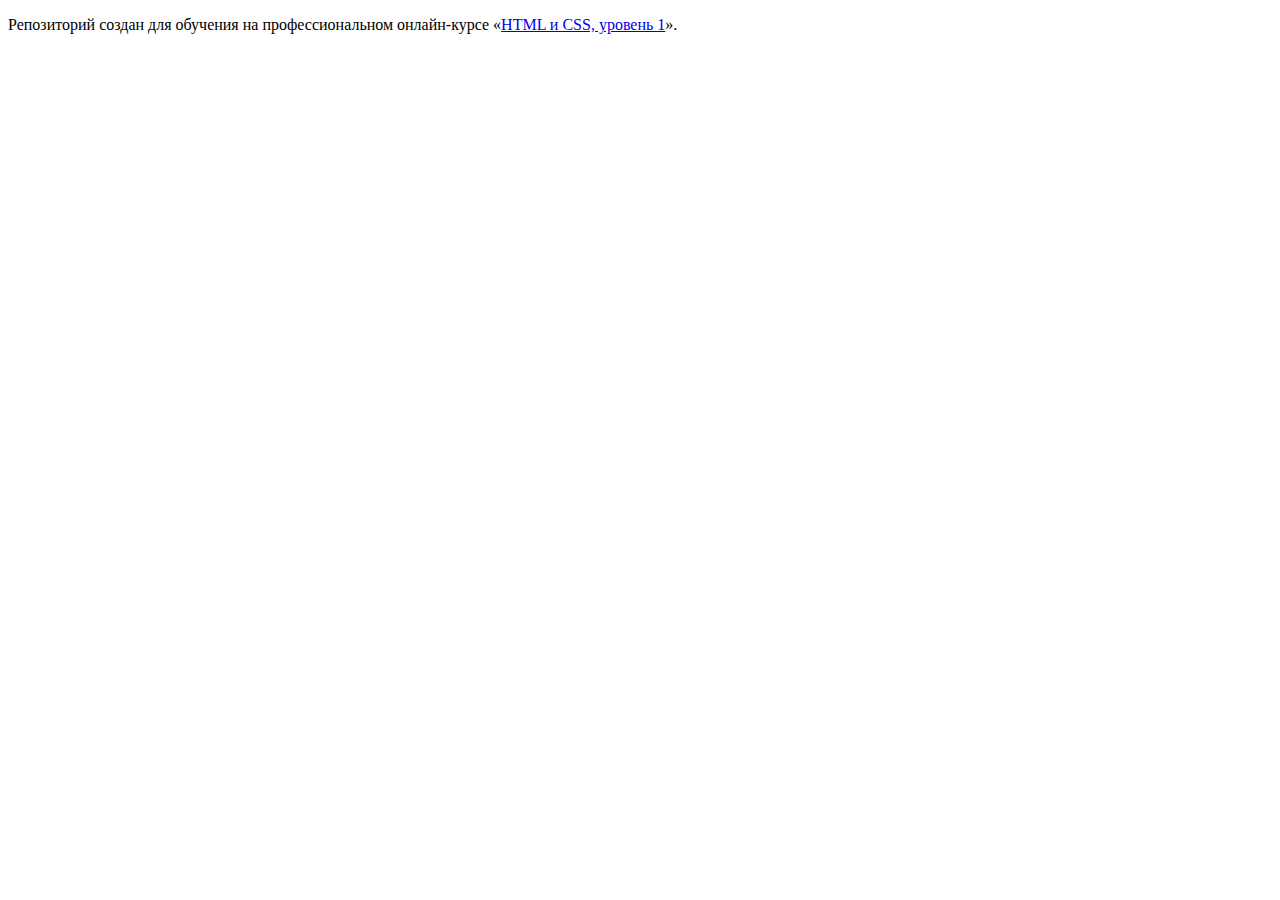
==== index.html @ 14d94838 ":hatching_chick:" ====
<!DOCTYPE html>
<html lang="ru">
  <head>
    <meta charset="utf-8">
    <title>HTML Academy: Нёрдс</title>
  </head>
  <body>

    <p>Репозиторий создан для обучения на профессиональном онлайн‑курсе «<a href="https://htmlacademy.ru/intensive/htmlcss">HTML и CSS, уровень 1</a>».</p>

  </body>
</html>
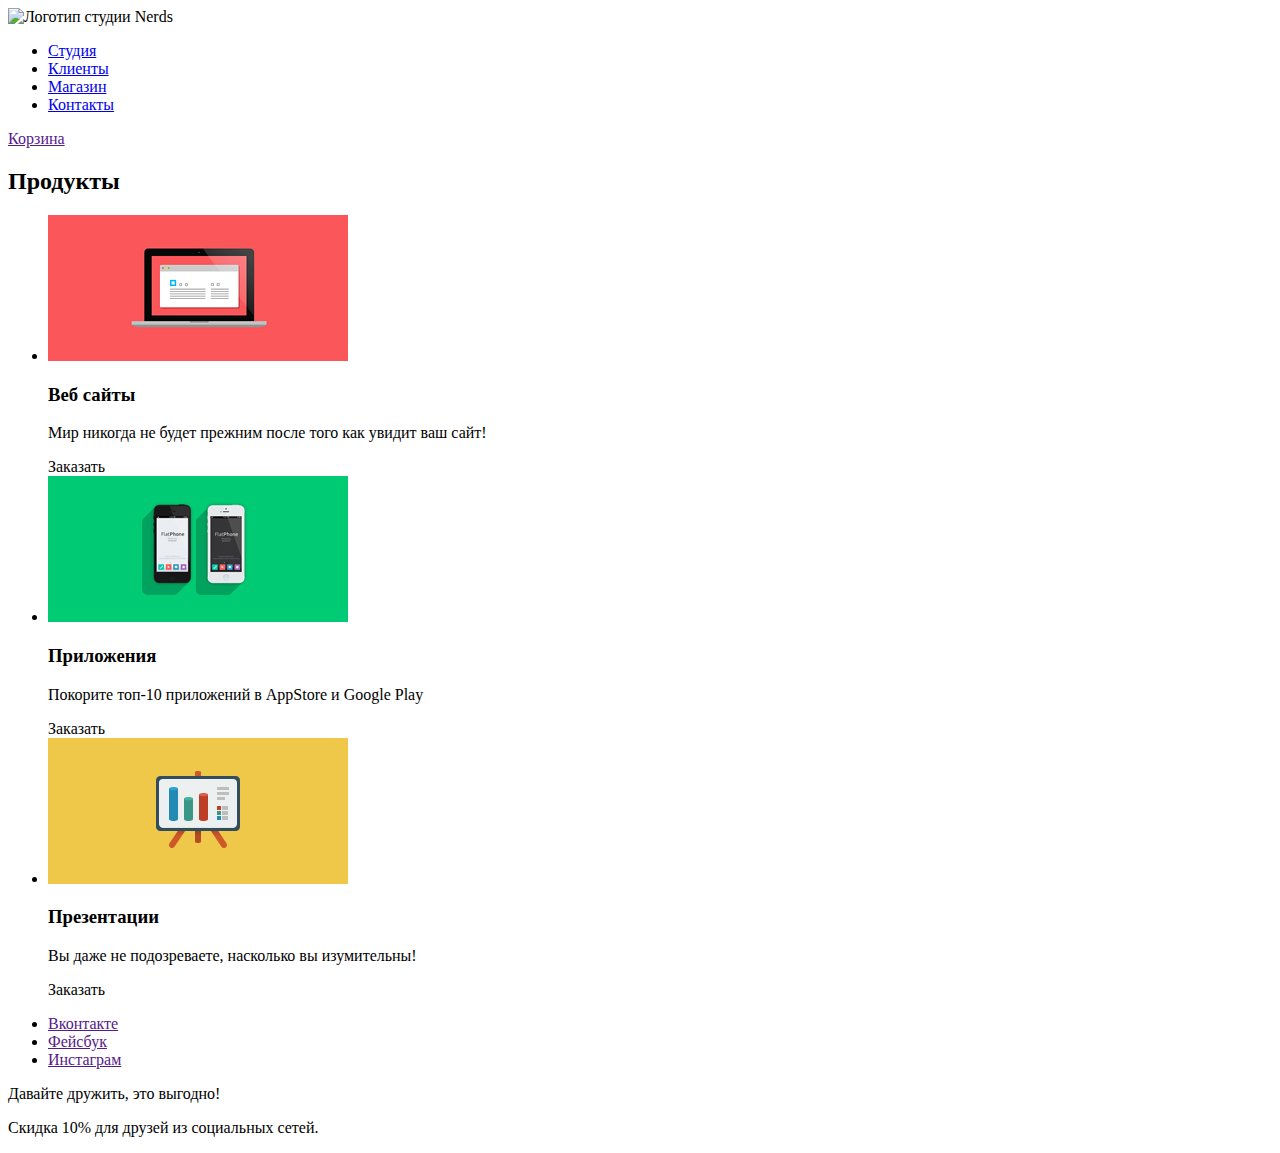
==== commit d1c656d9: "Добавил графику" ====
--- a/index.html
+++ b/index.html
@@ -5,8 +5,63 @@
     <title>HTML Academy: Нёрдс</title>
   </head>
   <body>
+    <header>
+      <nav>
+        <a>
+          <img src="./img/svg/nerds-logo.svg" alt="Логотип студии Nerds">
+        </a>
+        <ul>
+          <li><a href="studio.html">Студия</a></li>
+          <li><a href="customers.html">Клиенты</a></li>
+          <li><a href="catalog.html">Магазин</a></li>
+          <li><a href="contacts.html">Контакты</a></li>
+        </ul>
+        <a href="">Корзина</a>
+      </nav>
+    </header>
+    <main>
+      <section>
+        <h2>Продукты</h2>
+        <ul>
+          <li>
+            <img src="./img/illustration-1.png" alt="Веб сайты">
+            <h3>Веб сайты</h3>
+            <p>Мир никогда не будет прежним после того как увидит ваш сайт!</p>
+            <a>Заказать</a>
+          </li>
+          <li>
+            <img src="./img/illustration-2.png" alt="Приложения">
+            <h3>Приложения</h3>
+            <p>Покорите топ-10 приложений в AppStore и Google Play</p>
+            <a>Заказать</a>
+          </li>
+          <li>
+            <img src="./img/illustration-3.png" alt="Презентации">
+            <h3>Презентации</h3>
+            <p>Вы даже не подозреваете,
+              насколько вы изумительны!</p>
+            <a>Заказать</a>
+          </li>
+        </ul>
+      </section>
+    </main>
+    <footer>
+      <ul>
+        <li>
+          <a href="">Вконтакте</a>
+        </li>
+        <li>
+          <a href="">Фейсбук</a>
+        </li>
+        <li>
+          <a href="">Инстаграм</a>
+        </li>
+      </ul>
+      <div>
+        <p>Давайте дружить, это выгодно!</p>
+        <p>Скидка 10% для друзей из социальных сетей.</p>
+      </div>
 
-    <p>Репозиторий создан для обучения на профессиональном онлайн‑курсе «<a href="https://htmlacademy.ru/intensive/htmlcss">HTML и CSS, уровень 1</a>».</p>
-
+    </footer>
   </body>
 </html>
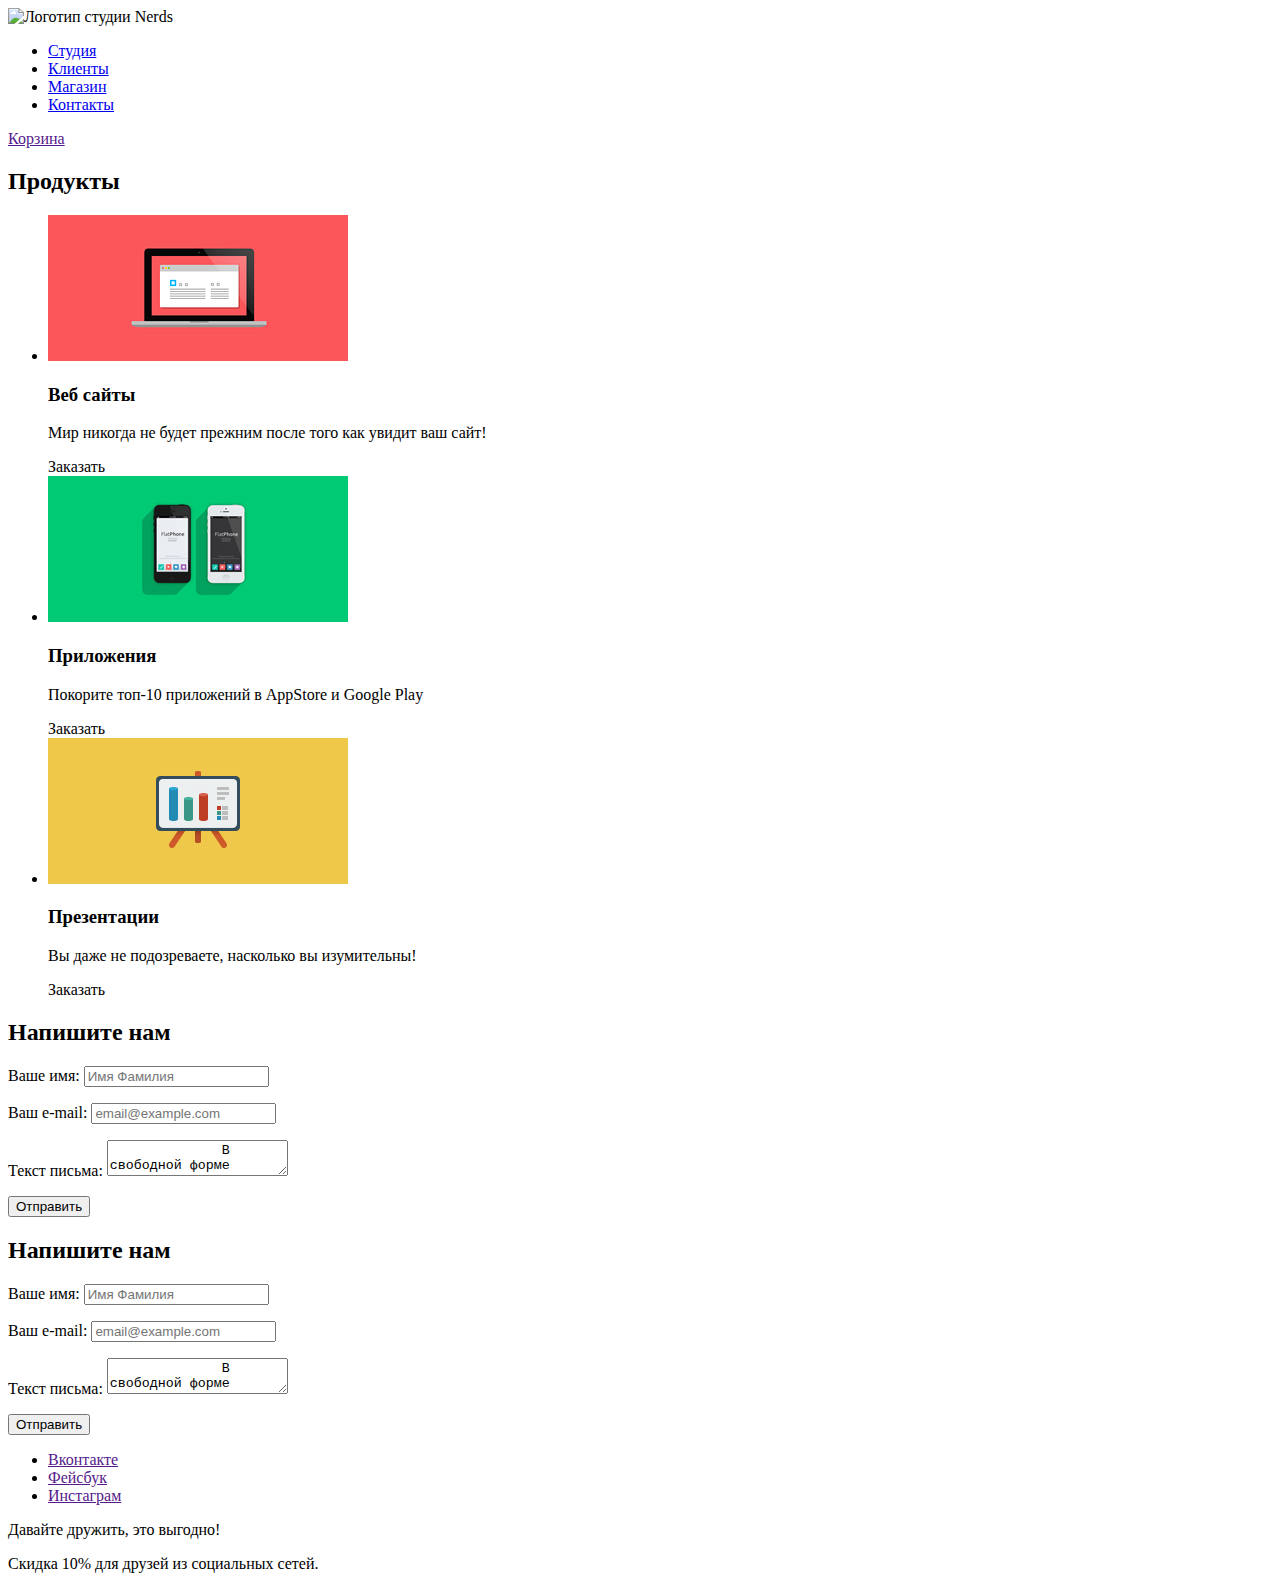
==== commit f8511d68: "Добавил Формы" ====
--- a/index.html
+++ b/index.html
@@ -44,8 +44,52 @@
           </li>
         </ul>
       </section>
+      <section>
+        <h2>Напишите нам</h2>
+        <form action="https://echo.htmlacademy.ru" method="post">
+          <p>
+            <label for="user-name">Ваше имя:</label>
+            <input id="user-name" type="text" name="user-name" required
+                   placeholder="Имя Фамилия">
+          </p>
+          <p>
+            <label for="user-email">Ваш e-mail:</label>
+            <input id="user-email" type="email" name="email" required
+                   placeholder="email@example.com">
+          </p>
+          <p>
+            <label for="user-message">Текст письма:</label>
+            <textarea id="user-message" name="user-message" required >
+              В свободной форме
+            </textarea>
+          </p>
+          <button type="submit">Отправить</button>
+        </form>
+      </section>
     </main>
     <footer>
+      <section>
+        <h2>Напишите нам</h2>
+        <form action="https://echo.htmlacademy.ru" method="post">
+          <p>
+            <label for="user-name">Ваше имя:</label>
+            <input id="user-name" type="text" name="user-name" required
+                   placeholder="Имя Фамилия">
+          </p>
+          <p>
+            <label for="user-email">Ваш e-mail:</label>
+            <input id="user-email" type="email" name="email" required
+                   placeholder="email@example.com">
+          </p>
+          <p>
+            <label for="user-message">Текст письма:</label>
+            <textarea id="user-message" name="user-message" required >
+              В свободной форме
+            </textarea>
+          </p>
+          <button type="submit">Отправить</button>
+        </form>
+      </section>
       <ul>
         <li>
           <a href="">Вконтакте</a>
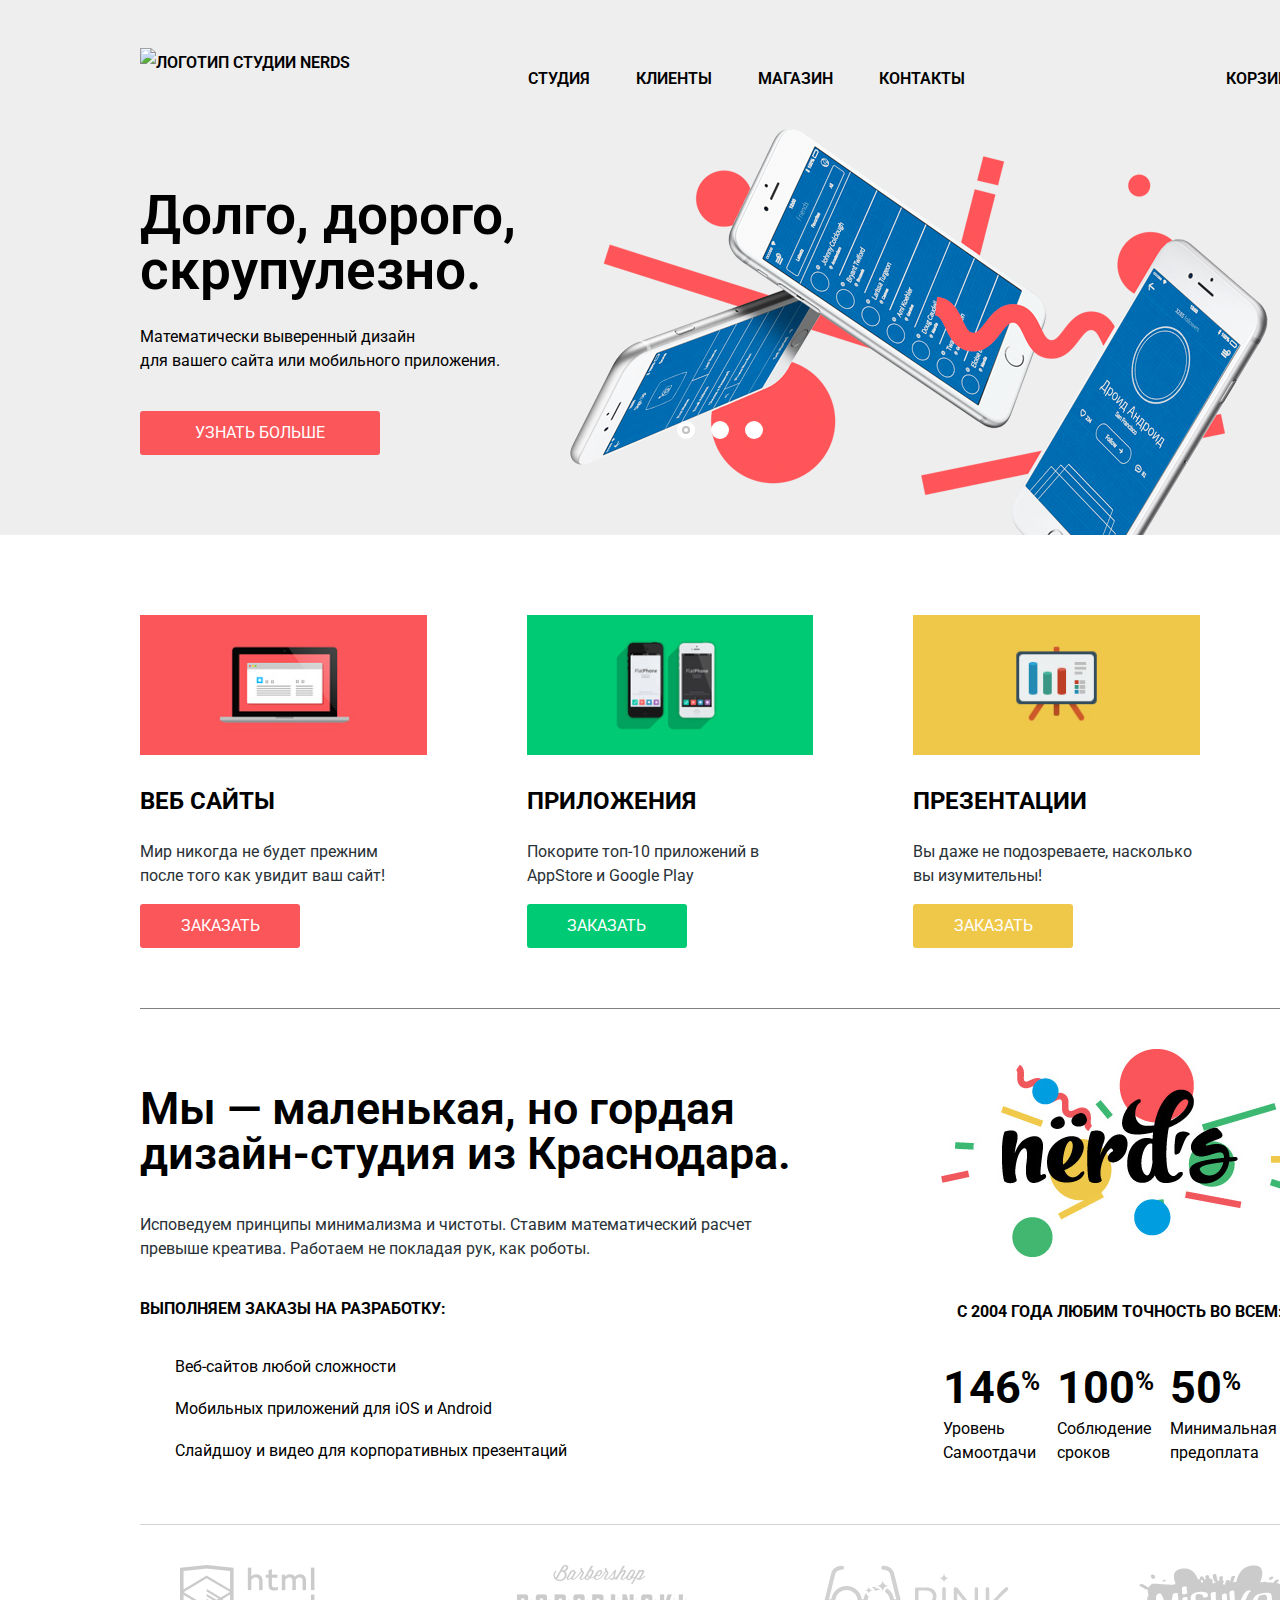
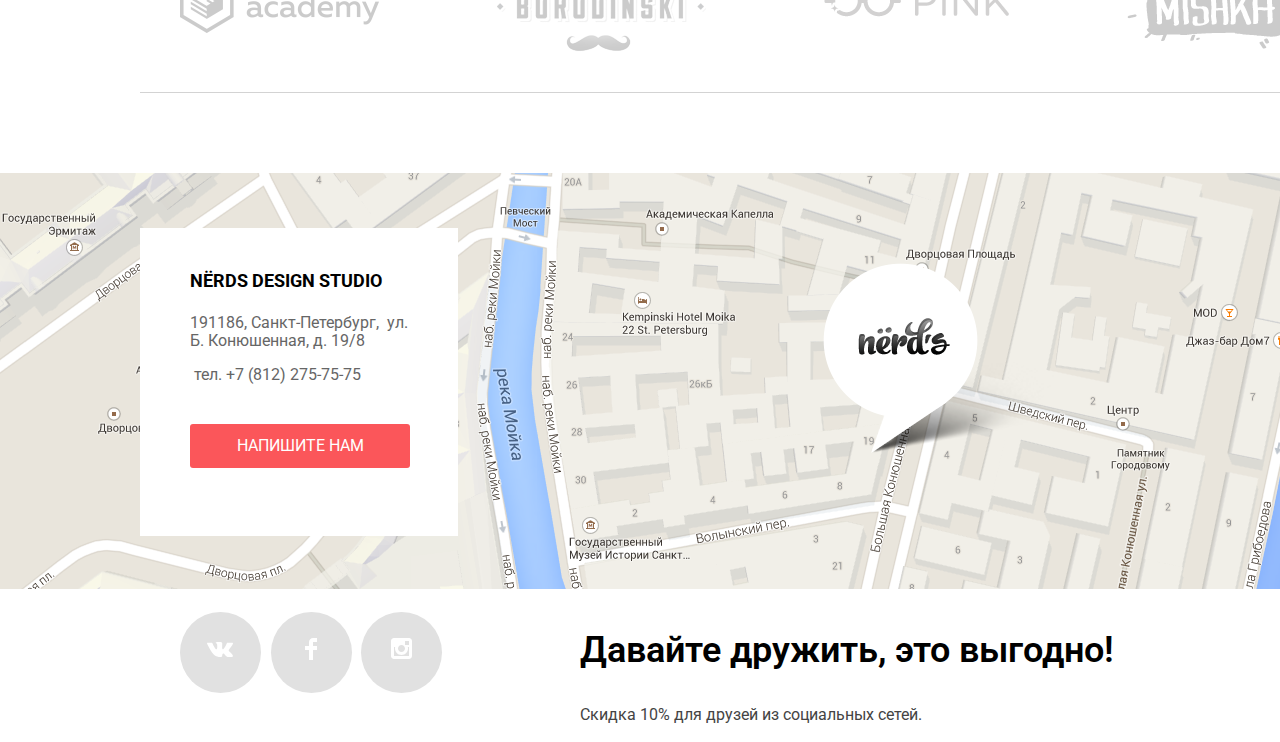
==== commit 46370218: "Понаделал всякого" ====
--- a/index.html
+++ b/index.html
@@ -3,109 +3,212 @@
   <head>
     <meta charset="utf-8">
     <title>HTML Academy: Нёрдс</title>
+    <link href="https://fonts.googleapis.com/css?family=Roboto&display=swap"
+          rel="stylesheet">
+    <link href="css/normalize.css" rel="stylesheet">
+    <link href="css/style.css" rel="stylesheet">
   </head>
   <body>
-    <header>
-      <nav>
-        <a>
-          <img src="./img/svg/nerds-logo.svg" alt="Логотип студии Nerds">
-        </a>
-        <ul>
-          <li><a href="studio.html">Студия</a></li>
-          <li><a href="customers.html">Клиенты</a></li>
-          <li><a href="catalog.html">Магазин</a></li>
-          <li><a href="contacts.html">Контакты</a></li>
-        </ul>
-        <a href="">Корзина</a>
-      </nav>
+    <header class="main-header">
+        <nav class="main-navigation">
+
+            <div class="container">
+              <a class="header-logo">
+                <img src="./img/svg/nerds-logo.svg" alt="Логотип студии Nerds">
+              </a>
+              <ul class="site-navigation">
+                <li><a href="studio.html">Студия</a></li>
+                <li><a href="customers.html">Клиенты</a></li>
+                <li><a href="catalog.html">Магазин</a></li>
+                <li><a href="contacts.html">Контакты</a></li>
+              </ul>
+              <ul>
+                <li class="user-navigation">
+                  <a class="navigation-basket" href="">Корзина</a>
+                </li>
+              </ul>
+            </div>
+
+
+        </nav>
+
     </header>
     <main>
-      <section>
-        <h2>Продукты</h2>
-        <ul>
-          <li>
-            <img src="./img/illustration-1.png" alt="Веб сайты">
-            <h3>Веб сайты</h3>
-            <p>Мир никогда не будет прежним после того как увидит ваш сайт!</p>
-            <a>Заказать</a>
-          </li>
-          <li>
-            <img src="./img/illustration-2.png" alt="Приложения">
-            <h3>Приложения</h3>
-            <p>Покорите топ-10 приложений в AppStore и Google Play</p>
-            <a>Заказать</a>
-          </li>
-          <li>
-            <img src="./img/illustration-3.png" alt="Презентации">
-            <h3>Презентации</h3>
-            <p>Вы даже не подозреваете,
-              насколько вы изумительны!</p>
-            <a>Заказать</a>
-          </li>
-        </ul>
+      <section class="slider">
+        <div class="container">
+          <h2 class="visually-hidden">Преимущества</h2>
+          <div class="slider-controls">
+            <i class="active"></i>
+            <i></i>
+            <i></i>
+          </div>
+          <ul class="slider-list">
+            <li class="slider-item">
+              <h3>Долго, дорого,<br> скрупулезно.</h3>
+              <p>Математически выверенный дизайн<br> для вашего сайта или мобильного приложения.</p>
+              <a class="slider-item-button button" href="#">Узнать больше</a>
+            </li>
+            <li class="slider-item">
+              <h3>Любим математику как никто другой</h3>
+              <p>Никакого креатива, только математические формулы для расчета идеальных пропорций.</p>
+              <a class="slider-item-button button" href="#">Узнать больше</a>
+            </li>
+            <li class="slider-item">
+              <h3>Только ночь,<br> только хардкор</h3>
+              <p>Работать днем, как все? Мы против этого.<br> Ближе к полуночи работа только начинается.</p>
+              <a class="slider-item-button button" href="#">Узнать больше</a>
+            </li>
+          </ul>
+        </div>
       </section>
-      <section>
-        <h2>Напишите нам</h2>
-        <form action="https://echo.htmlacademy.ru" method="post">
-          <p>
-            <label for="user-name">Ваше имя:</label>
-            <input id="user-name" type="text" name="user-name" required
-                   placeholder="Имя Фамилия">
-          </p>
-          <p>
-            <label for="user-email">Ваш e-mail:</label>
-            <input id="user-email" type="email" name="email" required
-                   placeholder="email@example.com">
-          </p>
-          <p>
-            <label for="user-message">Текст письма:</label>
-            <textarea id="user-message" name="user-message" required >
+      <div class="container">
+        <section class="main-product">
+          <h2 class="visually-hidden">Продукты</h2>
+          <ul class="main-product-list">
+            <li class="main-product-item sites">
+              <img src="./img/illustration-1.png" alt="Веб сайты">
+              <h3>Веб сайты</h3>
+              <p>Мир никогда не будет прежним <br> после того как увидит ваш сайт!</p>
+              <a class="button">Заказать</a>
+            </li>
+            <li class="main-product-item apps">
+              <img src="./img/illustration-2.png" alt="Приложения">
+              <h3>Приложения</h3>
+              <p>Покорите топ-10 приложений в AppStore и Google Play</p>
+              <a class="button">Заказать</a>
+            </li>
+            <li class="main-product-item presentations">
+              <img src="./img/illustration-3.png" alt="Презентации">
+              <h3>Презентации</h3>
+              <p>Вы даже не подозреваете,
+                насколько вы изумительны!</p>
+              <a class="button">Заказать</a>
+            </li>
+          </ul>
+        </section>
+        <section class="advantages">
+          <div class="advantages-item-1">
+            <h2>Мы — маленькая, но гордая + дизайн-студия из Краснодара. </h2>
+            <p>Исповедуем принципы минимализма и чистоты. Ставим математический расчет + превыше креатива.
+              Работаем не покладая рук, как роботы.</p>
+            <h3>Выполняем заказы на разработку:</h3>
+            <ul>
+              <li>Веб-сайтов любой сложности</li>
+              <li>Мобильных приложений для iOS и Android</li>
+              <li>Слайдшоу и видео для корпоративных презентаций</li>
+            </ul>
+          </div>
+          <div class="advantages-item-2">
+            <img src="./img/nerds-illustration.png" alt="Логотип Нёрдс">
+            <h3>с 2004 года Любим точность во всем:</h3>
+            <table>
+              <tr class="table-values">
+                <td>146<sup class="table-percents">%</sup></td>
+                <td>100<sup class="table-percents">%</sup></td>
+                <td>50<sup class="table-percents">%</sup></td>
+              </tr>
+              <tr>
+                <td>Уровень Самоотдачи</td>
+                <td>Соблюдение сроков</td>
+                <td>Минимальная предоплата</td>
+              </tr>
+            </table>
+          </div>
+        </section>
+        <section class="works">
+          <h2 class="visually-hidden">Наши Работы</h2>
+          <ul>
+            <li><a href=""><img src="./img/logo-1.png"></a></li>
+            <li><a href=""><img src="./img/logo-2.png"></a></li>
+            <li><a href=""><img src="./img/logo-3.png"></a></li>
+            <li><a href=""><img src="./img/logo-4.png"></a></li>
+          </ul>
+        </section>
+      </div>
+
+
+
+    </main>
+    <footer class="main-footer">
+      <section class="footer-contacts">
+        <h2 class="visually-hidden">Схема проезда</h2>
+        <div class="map-container">
+          <img src="img/map.png" alt="Офис компании по адресу:
+           г. Санкт-Петербург,  +ул. Б. Конюшенная, д. 19/8">
+          <div class="map-pointer"></div>
+
+          <div class="contacts-field">
+            <h3>NЁRDS DESIGN STUDIO</h3>
+            <p>191186, Санкт-Петербург,  +ул. Б. Конюшенная, д. 19/8</p>
+            <p> +тел. +7 (812) 275-75-75</p>
+            <button type="button" class="button">Напишите нам</button>
+          </div>
+
+        </div>
+
+      </section>
+      <div class="container">
+        <section class="footer-social">
+          <h2 class="visually-hidden">Соцсети</h2>
+          <ul>
+            <li class="social-button">
+              <a href=""><span class="visually-hidden">Вконтакте</span>
+                <svg width="27" height="16" viewBox="0 0 27 16" fill="none" xmlns="http://www.w3.org/2000/svg">
+                  <path d="M16.138 12.51C17.094 12.201 18.318 14.55 19.621 15.449C20.599 16.13 21.348 15.983 21.348 15.983L24.821 15.933C24.821 15.933 26.636 15.821 25.778 14.379C25.707 14.259 25.275 13.31 23.193 11.357C21.016 9.31404 21.311 9.64504 23.932 6.11304C25.529 3.96004 26.168 2.64504 25.968 2.08504C25.776 1.54604 24.603 1.68604 24.603 1.68604L20.69 1.71304C20.309 1.71404 19.986 1.83204 19.839 2.22804C19.836 2.23204 19.218 3.89404 18.394 5.30704C16.653 8.29604 15.958 8.45504 15.67 8.26804C15.009 7.83504 15.176 6.53104 15.176 5.60404C15.176 2.70704 15.608 1.49904 14.33 1.18704C13.903 1.08304 13.591 1.01504 12.502 1.00504C11.11 0.984037 9.92797 1.00504 9.25797 1.33404C8.81297 1.55704 8.47197 2.04604 8.67897 2.07404C8.93897 2.10904 9.52197 2.23404 9.83397 2.66004C10.235 3.21204 10.223 4.44904 10.223 4.44904C10.223 4.44904 10.452 7.86004 9.68297 8.28304C9.15497 8.57304 8.43297 7.98104 6.87997 5.26704C6.08697 3.87904 5.48797 2.34504 5.48797 2.34504C5.48797 2.34504 5.37197 2.06004 5.16197 1.90404C4.91197 1.71904 4.56197 1.66004 4.56197 1.66004L0.84797 1.68404C0.84797 1.68404 0.28997 1.70004 0.0849697 1.94604C-0.0970303 2.16404 0.0699697 2.61404 0.0699697 2.61404C0.0699697 2.61404 2.97897 9.49504 6.27297 12.961C9.29297 16.143 12.725 15.932 12.725 15.932H14.28C14.28 15.932 14.749 15.878 14.989 15.62C15.213 15.38 15.203 14.929 15.203 14.929C15.203 14.929 15.172 12.82 16.138 12.51Z" fill="white"/>
+                </svg>
+              </a>
+            </li>
+            <li class="social-button">
+              <a href=""><span class="visually-hidden">Фейсбук</span>
+                <svg width="12" height="22" viewBox="0 0 12 22" fill="none" xmlns="http://www.w3.org/2000/svg">
+                  <path d="M12 4V0H8C5.79086 0 4 1.79086 4 4V8H0V12H4V22H8V12H12V8H8V4H12Z" fill="white"/>
+                </svg>
+              </a>
+            </li>
+            <li class="social-button">
+              <a href=""><span class="visually-hidden">Инстаграм</span>
+                <svg width="21" height="21" viewBox="0 0 21 21" fill="none" xmlns="http://www.w3.org/2000/svg">
+                  <path fill-rule="evenodd" clip-rule="evenodd" d="M3 0H18C19.65 0 21 1.35 21 3V18C21 19.65 19.65 21 18 21H3C1.35 21 0 19.65 0 18V3C0 1.35 1.35 0 3 0ZM14 10.5C14 8.57 12.43 7 10.5 7C8.57 7 7 8.57 7 10.5C7 12.43 8.57 14 10.5 14C12.43 14 14 12.43 14 10.5ZM3 18V9H4.181C4.0626 9.49127 4.00186 9.99467 4 10.5C4 14.0899 6.91015 17 10.5 17C14.0899 17 17 14.0899 17 10.5C16.9986 9.99464 16.9379 9.49118 16.819 9H18V18H3ZM14 7H18V3H14V7Z" fill="white"/>
+                </svg>
+              </a>
+            </li>
+          </ul>
+        </section>
+        <div class="footer-promo">
+          <p>Давайте дружить, это выгодно!</p>
+          <p>Скидка 10% для друзей из социальных сетей.</p>
+        </div>
+      </div>
+
+
+    </footer>
+    <section class="modal modal-message">
+      <h2>Напишите нам</h2>
+      <form action="https://echo.htmlacademy.ru" method="post">
+        <p>
+          <label for="user-name">Ваше имя:</label>
+          <input id="user-name" type="text" name="user-name" required
+                 placeholder="Имя Фамилия">
+        </p>
+        <p>
+          <label for="user-email">Ваш e-mail:</label>
+          <input id="user-email" type="email" name="email" required
+                 placeholder="email@example.com">
+        </p>
+        <p>
+          <label for="user-message">Текст письма:</label>
+          <textarea id="user-message" name="user-message" required >
               В свободной форме
             </textarea>
-          </p>
-          <button type="submit">Отправить</button>
-        </form>
-      </section>
-    </main>
-    <footer>
-      <section>
-        <h2>Напишите нам</h2>
-        <form action="https://echo.htmlacademy.ru" method="post">
-          <p>
-            <label for="user-name">Ваше имя:</label>
-            <input id="user-name" type="text" name="user-name" required
-                   placeholder="Имя Фамилия">
-          </p>
-          <p>
-            <label for="user-email">Ваш e-mail:</label>
-            <input id="user-email" type="email" name="email" required
-                   placeholder="email@example.com">
-          </p>
-          <p>
-            <label for="user-message">Текст письма:</label>
-            <textarea id="user-message" name="user-message" required >
-              В свободной форме
-            </textarea>
-          </p>
-          <button type="submit">Отправить</button>
-        </form>
-      </section>
-      <ul>
-        <li>
-          <a href="">Вконтакте</a>
-        </li>
-        <li>
-          <a href="">Фейсбук</a>
-        </li>
-        <li>
-          <a href="">Инстаграм</a>
-        </li>
-      </ul>
-      <div>
-        <p>Давайте дружить, это выгодно!</p>
-        <p>Скидка 10% для друзей из социальных сетей.</p>
-      </div>
-
-    </footer>
+        </p>
+        <button type="submit">Отправить</button>
+      </form>
+      <button class="modal-close" type="button">Закрыть</button>
+    </section>
   </body>
 </html>
--- a/css/style.css
+++ b/css/style.css
@@ -0,0 +1,545 @@
+body {
+  margin: 0;
+  padding: 0;
+  min-width: 1440px;
+
+  font-family: Roboto, Arial, sans-serif;
+  font-size: 16px;
+  line-height: 24px;
+  font-weight: 400;
+  color: #000000;
+}
+
+a {
+  text-decoration: none;
+}
+
+img {
+  max-width: 100%;
+  height: auto;
+}
+
+.visually-hidden:not(:focus):not(:active),
+input[type="checkbox"].visually-hidden,
+input[type="radio"].visually-hidden {
+  position: absolute;
+
+  width: 1px;
+  height: 1px;
+  margin: -1px;
+  border: 0;
+  padding: 0;
+
+  white-space: nowrap;
+
+  clip-path: inset(100%);
+  clip: rect(0 0 0 0);
+  overflow: hidden;
+}
+
+.container {
+  width: 1200px;
+  margin: 0 auto;
+  padding: 0 20px;
+
+  box-sizing: border-box;
+}
+
+.main-header {
+  background-color: #eeeeee;
+}
+
+.main-navigation {
+  font-size: 16px;
+  line-height: 30px;
+  text-transform: uppercase;
+  font-weight: 600;
+
+
+}
+
+.main-navigation .container {
+  display: flex;
+  justify-content: space-between;
+}
+
+.site-navigation {
+  list-style: none;
+  width:520px;
+  padding-top: 48px;
+
+
+  display: flex;
+
+
+}
+.site-navigation a {
+  display: block;
+  margin-right: 46px;
+  vertical-align: middle;
+}
+
+.user-navigation {
+  margin-left: auto;
+  padding-top: 48px;
+}
+
+.header-logo {
+  margin-top: 48px;
+
+
+}
+
+.site-navigation a,
+.user-navigation a{
+
+  color: #000000;
+}
+
+.user-navigation {
+  list-style: none;
+  margin-left: auto;
+}
+
+.site-navigation a:hover,
+.site-navigation a:focus,
+.user-navigation a:hover,
+.user-navigation a:focus {
+  color:#fb565a;
+}
+
+.slider {
+  position: relative;
+
+  background-color: #eeeeee;
+}
+
+.slider-controls {
+  position: absolute;
+  left: 50%;
+  bottom: 104px;
+  z-index: 100;
+
+  width: 160px;
+  height: 18px;
+
+  text-align: center;
+  font-size: 0;
+  transform: translateX(-50%);
+}
+
+.slider-controls i {
+  position: relative;
+
+  display: inline-block;
+  width: 18px;
+  height: 18px;
+  padding: 8px;
+
+  border-radius: 50%;
+  cursor: pointer;
+}
+
+.slider-controls i::after {
+  content: "";
+
+  position: absolute;
+  top: 8px;
+  left: 8px;
+  z-index: 1;
+
+  width: 18px;
+  height: 18px;
+
+  background: #ffffff;
+
+  border-radius: 50%;
+}
+
+.slider-controls .active::before {
+  content: "";
+
+  position: absolute;
+  left: 50%;
+  top: 50%;
+  z-index: 2;
+
+  width: 4px;
+  height: 4px;
+  margin: -4px;
+
+  background-color: inherit;
+  border: 2px solid #c1c1c1;
+  border-radius: 50%;
+}
+
+.slider-list {
+  margin: 0;
+  padding: 0;
+
+  list-style: none;
+}
+
+.slider-item {
+  display: none;
+  padding: 78px 0 80px 0;
+}
+
+.slider-item:nth-child(1) {
+  display: block;
+}
+
+.slider-item:nth-child(1) {
+  background-image: url("../img/slide1.png");
+  background-repeat: no-repeat;
+  background-position: 93% 18px;
+}
+
+.slider-item:nth-child(2) {
+  background-image: url("../img/slide2.png");
+  background-repeat: no-repeat;
+  background-position: 100% 0;
+}
+
+.slider-item:nth-child(3) {
+  background-image: url("../img/slide3.png");
+  background-repeat: no-repeat;
+  background-position: 100% 20px;
+}
+
+.slider-item h3 {
+  max-width: 600px;
+  margin: 0;
+  margin-bottom: 27px;
+
+  font-size: 55px;
+  line-height: 55px;
+  font-weight: 600;
+}
+
+.slider-item p {
+  max-width: 430px;
+  margin: 0;
+  margin-bottom: 38px;
+}
+
+.main-product {
+
+border-bottom: 1px solid grey;
+}
+
+.main-product-list {
+  list-style: none;
+  display: flex;
+  padding:0;
+  margin:0;
+
+}
+
+.main-product-list h3 {
+  font-size: 24px;
+  line-height: 30px;
+  font-weight: bold;
+  text-transform: uppercase;
+}
+
+.main-product-list p {
+  color:#283136;
+}
+
+.main-product-item {
+
+  width: 300px;
+  margin-right:100px;
+  margin-top: 80px;
+  margin-bottom: 60px;
+}
+.main-product-item .button {
+  width: 160px;
+}
+
+.button {
+  display: block;
+  width: 240px;
+  padding: 13px 0;
+
+  font-size: 16px;
+  line-height: 18px;
+  color: #ffffff;
+  text-transform: uppercase;
+  text-align: center;
+  text-decoration: none;
+
+  background-color: #fb565a;
+  border-radius: 3px;
+  border: none;
+
+  cursor: pointer;
+}
+
+.button:hover,
+.button:focus {
+  background-color: #e74246;
+}
+
+.button:active {
+  background-color: #d7373b;
+  color: rgba(255, 255, 255, 0.3);
+  box-shadow: 0 3px rgba(0, 0, 0, 0.1) inset;
+}
+
+.apps .button {
+  background-color:#00CA74;
+}
+
+.apps .button:hover,
+.apps .button:focus{
+  background-color: rgba(0, 188, 108, 1);
+}
+
+.apps .button:active {
+  background-color: rgba(0, 170, 98, 1);
+}
+
+.presentations .button {
+  background-color:#EFC84A;
+}
+
+.presentations .button:hover,
+.presentations .button:focus {
+  background-color: rgba(234, 181, 52, 1);
+}
+
+.presentations .button:active {
+  background-color: rgba(229, 167, 34, 1);
+}
+
+.advantages {
+  display: flex;
+
+  padding-top: 40px;
+  padding-bottom: 40px;
+}
+
+.advantages-item-1 {
+  width: 680px;
+
+}
+
+.advantages-item-2 {
+  width: 360px;
+  margin-left:auto;
+
+}
+.advantages ul{
+  list-style: none;
+  margin:0;
+  padding:0;
+
+
+}
+
+.advantages-item-1 li {
+  padding-top:18px;
+  padding-left:35px;
+
+}
+
+
+
+.advantages-item-2 h3{
+  text-align: center;
+  padding-bottom: 40px;
+}
+
+
+.advantages h2 {
+  font-size: 45px;
+  line-height: 45px;
+  font-weight: 600;
+}
+
+.advantages h3 {
+  font-size: 16px;
+  line-height: 24px;
+  font-weight: bold;
+  text-transform: uppercase;
+  padding-top: 20px;
+}
+
+.advantages p {
+  color: rgba(40, 49, 54, 1);
+}
+
+.table-values {
+  font-size: 45px;
+  font-weight: bold;
+  line-height: 10px;
+
+}
+.table-values td {
+  padding-bottom: 15px;
+}
+
+.table-percents {
+  font-size: 26px;
+  line-height: 10px;
+}
+
+.works {
+
+}
+
+.works ul {
+  list-style:none;
+  display:flex;
+  justify-content: space-between;
+  vertical-align: center;
+  border-top:1px solid lightgray;
+  border-bottom: 1px solid lightgray;
+  padding-top:40px;
+  padding-bottom: 30px;
+}
+
+.works li {
+ 
+}
+
+.works a {
+  opacity: 0.2;
+
+}
+
+.works a:hover,
+.works a:focus {
+  opacity: 1;
+}
+
+.works a:active {
+  opacity: 0.1;
+}
+
+.footer-contacts h3 {
+  font-size: 18px;
+  line-height: 30px;
+  font-weight: bold;
+  text-transform: uppercase;
+}
+
+.footer-contacts p {
+  font-size: 16px;
+  line-height: 18px;
+  color: rgba(102, 102, 102, 1);
+}
+
+.footer-contacts .map-container {
+  position: relative;
+  width: 1440px;
+  margin: 0 auto;
+  box-sizing: border-box;
+  margin-top: 80px;
+}
+
+.contacts-field {
+  position: absolute;
+  top: 55px;
+  left: 140px;
+
+  z-index: 1;
+  width: 218px;
+  min-height: 288px;
+
+  padding-left: 50px;
+  padding-right: 50px;
+  padding-top: 20px;
+
+  background-color: white;
+}
+
+.contacts-field .button {
+  margin-top: 40px;
+  width: 220px;
+}
+
+.map-pointer {
+  width: 231px;
+  height:190px;
+  background-image: url("../img/map-marker.png");
+  position: absolute;
+  top: 90px;
+  left: 823px;
+  z-index: 2;
+}
+
+.main-footer .container {
+  display: flex;
+}
+
+.footer-promo {
+  margin-left: 138px;
+  padding:0;
+}
+
+.footer-promo p:first-child {
+  font-weight: 600;
+  font-size: 36px;
+  line-height: 36px;
+}
+
+.footer-promo p:last-child {
+  font-weight: 400;
+  font-size: 16px;
+  line-height: 22px;
+  color: rgba(68, 68, 68, 1);
+}
+
+.footer-social ul{
+  display: flex;
+  flex-wrap: wrap;
+  justify-content: space-between;
+  width:262px;
+  list-style: none;
+
+}
+
+.social-button {
+  display: flex;
+  align-items: center;
+  justify-content: center;
+
+  width: 81px;
+  height: 81px;
+  border-radius: 50%;
+
+  background-color: rgba(225, 225, 225, 1);
+}
+.social-button:hover,
+.social-button:focus {
+  background-color: #e74246;
+}
+
+.social-button:active {
+  background-color: #d7373b;
+  color: rgba(255, 255, 255, 0.3);
+  box-shadow: 0 3px rgba(0, 0, 0, 0.1) inset;
+}
+
+.social-button:active path {
+  fill: rgba(255, 255, 255, 0.3);
+}
+
+.modal {
+  position: fixed;
+  z-index: 10;
+
+  background-color: black;
+}
+
+.modal-login {
+  top:150px;
+  left:50%;
+
+  width: 760px;
+  min-height:200px;
+  padding: 50px 100px;
+}
